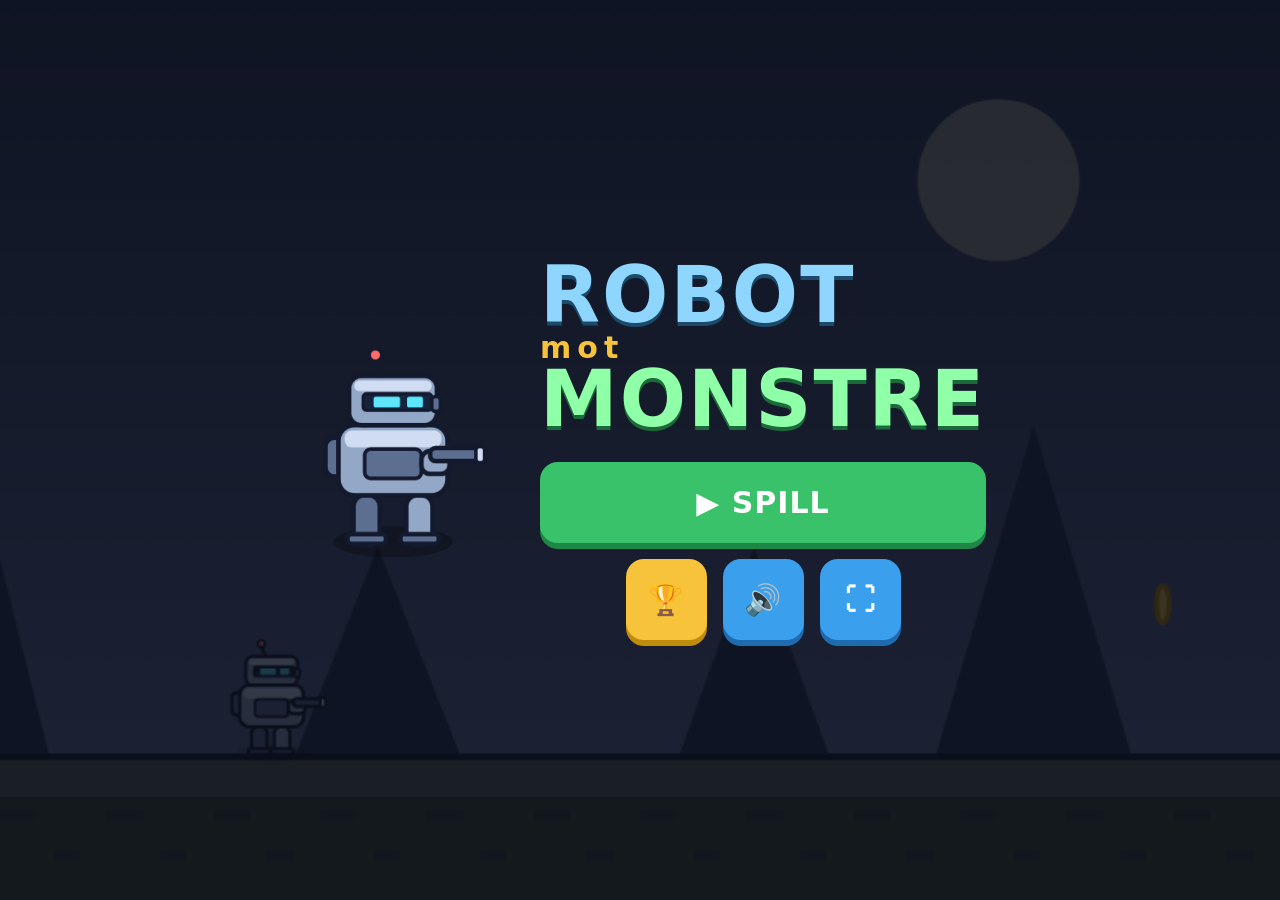
==== index.html @ 59c9d002 "Robot mot Monstre: 2D-sidescroller for nettbrett Et spill for en 6-aaring som saavidt har begynt aa " ====
<!DOCTYPE html>
<html lang="nb">
<head>
<meta charset="utf-8">
<meta name="viewport" content="width=device-width, initial-scale=1, maximum-scale=1, user-scalable=no, viewport-fit=cover">
<meta name="theme-color" content="#0b1020">
<meta name="mobile-web-app-capable" content="yes">
<meta name="apple-mobile-web-app-capable" content="yes">
<meta name="apple-mobile-web-app-status-bar-style" content="black-translucent">
<title>Robot mot Monstre</title>
<link rel="manifest" href="manifest.webmanifest">
<link rel="icon" href="icon.svg" type="image/svg+xml">
<link rel="stylesheet" href="css/style.css">
</head>
<body>
<div id="app">
  <canvas id="game"></canvas>

  <!-- ===== HUD ===== -->
  <div id="hud" class="layer hide">
    <div class="hud-row">
      <div class="hud-box">
        <div id="hearts" class="hearts"></div>
      </div>
      <div class="hud-box coins"><span class="ico">&#129689;</span><span id="coinCount">0</span></div>
      <div class="hud-grow">
        <div class="progress"><div id="progressFill"></div><span class="flag">&#128681;</span></div>
      </div>
      <button id="btnPause" class="icon-btn" aria-label="Pause">&#9208;</button>
    </div>
    <div id="bossWrap" class="bosswrap hide">
      <span class="boss-face" id="bossFace">&#128127;</span>
      <div class="bossbar"><div id="bossFill"></div></div>
    </div>
  </div>

  <!-- ===== TOUCH CONTROLS ===== -->
  <div id="touch" class="layer hide">
    <div class="pad pad-left">
      <button class="tbtn move" data-act="left" aria-label="Venstre">&#9664;</button>
      <button class="tbtn move" data-act="right" aria-label="Hoyre">&#9654;</button>
    </div>
    <div class="pad pad-right">
      <button class="tbtn shoot" data-act="shoot" aria-label="Skyt">&#128165;</button>
      <button class="tbtn jump" data-act="jump" aria-label="Hopp">&#11014;</button>
    </div>
  </div>

  <!-- ===== SCREENS ===== -->
  <div id="screens">

    <section id="scrTitle" class="screen hide">
      <div class="title-wrap">
        <canvas id="titleBot" class="bot-preview" width="240" height="260"></canvas>
        <div class="title-text">
          <h1><span class="t1">ROBOT</span><span class="t2">mot</span><span class="t3">MONSTRE</span></h1>
          <div class="btn-col">
            <button id="btnPlay" class="big-btn green">&#9654; SPILL</button>
            <div class="btn-row">
              <button id="btnScores" class="big-btn small yellow">&#127942;</button>
              <button id="btnSound" class="big-btn small blue">&#128266;</button>
              <button id="btnFull" class="big-btn small blue">&#9974;</button>
            </div>
          </div>
        </div>
      </div>
    </section>

    <section id="scrIntro" class="screen hide center">
      <div class="level-card">
        <div class="lvl-label">NIV&Aring;</div>
        <div id="introNum" class="lvl-num">1</div>
        <div id="introMon" class="lvl-monsters"></div>
      </div>
    </section>

    <section id="scrShop" class="screen hide">
      <div class="shop">
        <div class="shop-head">
          <h2>BUTIKK</h2>
          <div class="hud-box coins big"><span class="ico">&#129689;</span><span id="shopCoins">0</span></div>
        </div>
        <div class="shop-body">
          <div class="shop-bot">
            <canvas id="shopBot" class="bot-preview" width="240" height="280"></canvas>
            <div class="worth"><span class="ico">&#11088;</span><span id="shopWorth">0</span></div>
          </div>
          <div id="shopGrid" class="shop-grid"></div>
        </div>
        <button id="btnShopGo" class="big-btn green wide">&#9654; SPILL</button>
      </div>
    </section>

    <section id="scrWin" class="screen hide center">
      <div class="panel">
        <div class="big-emoji">&#11088;</div>
        <h2 id="winTitle">BRA!</h2>
        <div class="reward"><span class="ico">&#129689;</span><span id="winCoins">0</span></div>
        <button id="btnWinGo" class="big-btn green wide">&#128717; BUTIKK</button>
      </div>
    </section>

    <section id="scrOver" class="screen hide center">
      <div class="panel">
        <div class="big-emoji" id="overEmoji">&#128128;</div>
        <h2 id="overTitle">AU!</h2>
        <div class="worth big"><span class="ico">&#11088;</span><span id="overWorth">0</span></div>
        <div class="name-row">
          <input id="nameInput" maxlength="7" autocomplete="off" spellcheck="false" value="ROBO">
        </div>
        <div class="btn-row">
          <button id="btnAgain" class="big-btn green">&#128260; IGJEN</button>
          <button id="btnHome" class="big-btn yellow">&#127942;</button>
        </div>
      </div>
    </section>

    <section id="scrScores" class="screen hide center">
      <div class="panel wide-panel">
        <h2>&#127942; BESTE</h2>
        <ol id="scoreList" class="score-list"></ol>
        <button id="btnScoresBack" class="big-btn blue wide">&#127968;</button>
      </div>
    </section>

    <section id="scrPause" class="screen hide center">
      <div class="panel">
        <h2>PAUSE</h2>
        <div class="btn-row">
          <button id="btnResume" class="big-btn green">&#9654;</button>
          <button id="btnSound2" class="big-btn blue">&#128266;</button>
          <button id="btnQuit" class="big-btn red">&#127968;</button>
        </div>
      </div>
    </section>

  </div>

  <div id="rotate" class="hide"><div class="rot-ico">&#128260;</div></div>
</div>
<script type="module" src="js/main.js"></script>
</body>
</html>
---- css/style.css ----
/* ===== Robot mot Monstre - stilark ===== */
:root{
  --ink:#141a2e;
  --paper:#f4f7ff;
  --green:#39c26a;
  --green-d:#1f8746;
  --blue:#3aa0ee;
  --blue-d:#1f6bb0;
  --red:#ef4d5a;
  --red-d:#b32734;
  --yellow:#f7c33a;
  --yellow-d:#c08c0d;
  --panel:#1b2340;
  --panel-2:#252f55;
  --btn-h: clamp(54px, 9vh, 82px);
}

*{box-sizing:border-box;}
html,body{
  margin:0;padding:0;height:100%;width:100%;
  overflow:hidden;background:#080c18;color:var(--paper);
  font-family:"Verdana","Trebuchet MS","Segoe UI",system-ui,sans-serif;
  font-weight:700;
  touch-action:none;overscroll-behavior:none;
  -webkit-user-select:none;user-select:none;
  -webkit-tap-highlight-color:transparent;
}
#app{position:fixed;inset:0;overflow:hidden;}
canvas#game{position:absolute;inset:0;width:100%;height:100%;display:block;}

.hide{display:none !important;}
.layer{position:absolute;inset:0;pointer-events:none;}
.layer button{pointer-events:auto;}
/* touch-action arves ikke, saa knappene maa si fra selv at de ikke skal
   starte scrolling/zoom paa nettbrettet. */
button{touch-action:none;-webkit-touch-callout:none;}

/* ===================== HUD ===================== */
#hud{padding:calc(6px + env(safe-area-inset-top)) calc(10px + env(safe-area-inset-right)) 0 calc(10px + env(safe-area-inset-left));}
.hud-row{display:flex;align-items:center;gap:8px;}
.hud-box{
  background:rgba(12,18,38,.62);border:3px solid rgba(255,255,255,.22);
  border-radius:14px;padding:3px 10px;display:flex;align-items:center;gap:6px;
  font-size:clamp(16px,3.2vh,26px);line-height:1.25;
}
.hud-box .ico{font-size:1.05em;}
.hud-box.big{font-size:clamp(20px,4vh,34px);padding:6px 16px;}
.hearts{letter-spacing:1px;font-size:clamp(15px,3vh,25px);white-space:nowrap;}
.hud-grow{flex:1;min-width:40px;}
.progress{
  position:relative;height:clamp(14px,2.4vh,22px);border-radius:999px;
  background:rgba(12,18,38,.62);border:3px solid rgba(255,255,255,.22);
}
#progressFill{height:100%;width:0%;border-radius:999px;background:linear-gradient(90deg,#63e0ff,#39c26a);transition:width .18s linear;}
.progress .flag{position:absolute;right:-4px;top:50%;transform:translateY(-55%);font-size:clamp(14px,2.4vh,22px);}
.icon-btn{
  font-size:clamp(20px,3.6vh,30px);width:clamp(42px,7vh,58px);height:clamp(42px,7vh,58px);
  border-radius:14px;border:3px solid rgba(255,255,255,.25);
  background:rgba(12,18,38,.62);color:var(--paper);cursor:pointer;
}
.bosswrap{display:flex;align-items:center;gap:8px;margin:8px auto 0;max-width:62%;}
.boss-face{font-size:clamp(20px,4vh,34px);}
.bossbar{flex:1;height:clamp(16px,3vh,26px);border-radius:999px;background:rgba(12,18,38,.72);border:3px solid rgba(255,255,255,.3);overflow:hidden;}
#bossFill{height:100%;width:100%;background:linear-gradient(90deg,#ff8a3d,#ef4d5a);transition:width .12s linear;}

/* ===================== TOUCH ===================== */
.pad{position:absolute;bottom:calc(10px + env(safe-area-inset-bottom));display:flex;gap:clamp(10px,2.4vw,26px);align-items:flex-end;}
.pad-left{left:calc(12px + env(safe-area-inset-left));}
.pad-right{right:calc(12px + env(safe-area-inset-right));}
.tbtn{
  width:clamp(74px,15.5vh,124px);height:clamp(74px,15.5vh,124px);
  border-radius:50%;border:5px solid rgba(255,255,255,.45);
  font-size:clamp(28px,6vh,48px);line-height:1;color:#fff;
  display:flex;align-items:center;justify-content:center;
  background:rgba(30,42,78,.55);
  box-shadow:0 6px 0 rgba(0,0,0,.35);
  transition:transform .06s ease, box-shadow .06s ease, background .06s ease;
  cursor:pointer;
}
.tbtn.move{background:rgba(58,160,238,.5);}
.tbtn.jump{background:rgba(57,194,106,.55);}
.tbtn.shoot{background:rgba(239,77,90,.55);width:clamp(84px,17.5vh,140px);height:clamp(84px,17.5vh,140px);}
.tbtn.down{transform:translateY(5px) scale(.95);box-shadow:0 1px 0 rgba(0,0,0,.35);background:rgba(255,255,255,.5);}

/* ===================== SCREENS ===================== */
#screens{position:absolute;inset:0;pointer-events:none;}
.screen{
  position:absolute;inset:0;pointer-events:auto;
  background:rgba(8,12,24,.78);
  display:flex;align-items:center;justify-content:center;
  padding:calc(10px + env(safe-area-inset-top)) 14px calc(10px + env(safe-area-inset-bottom));
  animation:fade .18s ease;
}
@keyframes fade{from{opacity:0}to{opacity:1}}
.screen.center{text-align:center;}

h1,h2{margin:0;}
h2{font-size:clamp(24px,5.6vh,46px);letter-spacing:2px;}

.big-btn{
  font-family:inherit;font-weight:900;color:#fff;cursor:pointer;
  border:none;border-radius:18px;
  font-size:clamp(18px,3.6vh,30px);letter-spacing:1px;
  padding:0 clamp(16px,3vw,32px);height:var(--btn-h);min-width:var(--btn-h);
  background:var(--blue);box-shadow:0 6px 0 var(--blue-d);
  transition:transform .06s ease, box-shadow .06s ease;
  display:inline-flex;align-items:center;justify-content:center;gap:8px;
}
.big-btn:active{transform:translateY(5px);box-shadow:0 1px 0 var(--blue-d);}
.big-btn.green{background:var(--green);box-shadow:0 6px 0 var(--green-d);}
.big-btn.green:active{box-shadow:0 1px 0 var(--green-d);}
.big-btn.red{background:var(--red);box-shadow:0 6px 0 var(--red-d);}
.big-btn.red:active{box-shadow:0 1px 0 var(--red-d);}
.big-btn.yellow{background:var(--yellow);box-shadow:0 6px 0 var(--yellow-d);color:#3a2a00;}
.big-btn.yellow:active{box-shadow:0 1px 0 var(--yellow-d);}
.big-btn.small{padding:0;width:var(--btn-h);}
.big-btn.wide{width:100%;}
.big-btn[disabled]{filter:grayscale(.75) brightness(.7);box-shadow:none;transform:none;}

.btn-col{display:flex;flex-direction:column;gap:clamp(8px,1.8vh,16px);align-items:stretch;}
.btn-row{display:flex;gap:clamp(8px,1.8vw,16px);justify-content:center;}

/* --- Title --- */
.title-wrap{display:flex;align-items:center;gap:clamp(12px,4vw,48px);}
.bot-preview{width:clamp(110px,22vh,220px);height:auto;}
.title-text h1{display:flex;flex-direction:column;line-height:.92;margin-bottom:clamp(10px,3vh,26px);}
.t1{font-size:clamp(34px,9vh,78px);color:#8fd6ff;text-shadow:0 4px 0 #1b4a6b;letter-spacing:2px;}
.t2{font-size:clamp(16px,3.4vh,30px);color:#f7c33a;letter-spacing:6px;margin:2px 0;}
.t3{font-size:clamp(34px,9vh,78px);color:#8fffa8;text-shadow:0 4px 0 #1b6b3a;letter-spacing:2px;}

/* --- Level intro --- */
.level-card{animation:pop .3s ease;}
@keyframes pop{from{transform:scale(.6);opacity:0}to{transform:scale(1);opacity:1}}
.lvl-label{font-size:clamp(18px,4vh,34px);letter-spacing:8px;color:#9fb2dd;}
.lvl-num{font-size:clamp(70px,22vh,190px);line-height:1;color:#f7c33a;text-shadow:0 6px 0 #8a5c00;}
.lvl-monsters{font-size:clamp(26px,6vh,52px);letter-spacing:6px;margin-top:6px;}

/* --- Panels --- */
.panel{
  background:var(--panel);border:5px solid rgba(255,255,255,.18);border-radius:26px;
  padding:clamp(12px,3vh,28px) clamp(16px,4vw,40px);
  display:flex;flex-direction:column;align-items:center;gap:clamp(8px,2vh,18px);
  max-width:92vw;
}
.wide-panel{min-width:min(560px,90vw);}
.big-emoji{font-size:clamp(40px,11vh,92px);line-height:1;}
.reward,.worth{
  display:flex;align-items:center;gap:10px;font-size:clamp(22px,5vh,42px);
  background:var(--panel-2);border-radius:16px;padding:4px 18px;
}
.name-row input{
  font-family:inherit;font-weight:900;text-align:center;letter-spacing:4px;
  font-size:clamp(22px,4.6vh,38px);width:clamp(160px,34vw,280px);
  padding:6px 10px;border-radius:14px;border:4px solid rgba(255,255,255,.25);
  background:#0e1428;color:#fff;text-transform:uppercase;
}

/* --- Score list --- */
.score-list{list-style:none;counter-reset:r;margin:0;padding:0;width:100%;
  max-height:52vh;overflow-y:auto;display:flex;flex-direction:column;gap:6px;}
.score-list li{
  counter-increment:r;display:flex;align-items:center;gap:10px;
  background:var(--panel-2);border-radius:12px;padding:6px 12px;
  font-size:clamp(15px,3vh,26px);
}
.score-list li::before{content:counter(r);width:1.6em;color:#f7c33a;text-align:right;}
.score-list li .nm{flex:1;text-align:left;overflow:hidden;text-overflow:ellipsis;white-space:nowrap;}
.score-list li .lv{opacity:.65;font-size:.8em;}
.score-list li.me{outline:3px solid var(--yellow);}
.score-empty{opacity:.6;font-size:clamp(15px,3vh,24px);}

/* --- Shop --- */
.shop{
  width:min(1100px,96vw);height:100%;
  display:flex;flex-direction:column;gap:clamp(6px,1.4vh,14px);
  justify-content:center;
}
.shop-head{display:flex;align-items:center;justify-content:space-between;}
.shop-head h2{color:#f7c33a;}
.shop-body{display:flex;gap:clamp(8px,2vw,22px);align-items:center;}
.shop-bot{display:flex;flex-direction:column;align-items:center;gap:6px;flex:0 0 auto;}
.shop-bot .worth{font-size:clamp(16px,3.2vh,28px);padding:2px 12px;}
.shop-grid{flex:1;display:grid;grid-template-columns:repeat(3,1fr);gap:clamp(6px,1.4vh,14px);}
.card{
  background:var(--panel);border:4px solid rgba(255,255,255,.14);border-radius:18px;
  padding:clamp(4px,1vh,10px);display:flex;flex-direction:column;align-items:center;gap:4px;
  cursor:pointer;color:#fff;font-family:inherit;font-weight:900;
  transition:transform .06s ease,border-color .1s;
}
.card:active{transform:scale(.97);}
.card.max{border-color:var(--green);}
.card.poor{filter:grayscale(.6) brightness(.72);}
.card .c-ico{font-size:clamp(22px,4.6vh,40px);line-height:1;}
.card .c-name{font-size:clamp(11px,2.1vh,18px);letter-spacing:1px;color:#cfe0ff;}
.card .pips{display:flex;gap:3px;}
.card .pip{width:clamp(8px,1.5vh,13px);height:clamp(8px,1.5vh,13px);border-radius:50%;background:#3b4570;}
.card .pip.on{background:var(--green);box-shadow:0 0 6px var(--green);}
.card .price{
  display:flex;align-items:center;gap:5px;font-size:clamp(13px,2.5vh,22px);
  background:var(--yellow);color:#3a2a00;border-radius:999px;padding:1px 12px;
}
.card.max .price{background:var(--green);color:#03270f;}

/* --- Rotate hint --- */
#rotate{position:absolute;inset:0;background:#080c18;display:flex;align-items:center;justify-content:center;z-index:50;}
.rot-ico{font-size:24vw;animation:spin 2.4s ease-in-out infinite;}
@keyframes spin{0%,100%{transform:rotate(0)}50%{transform:rotate(90deg)}}

@media (max-height:420px){
  :root{--btn-h:48px;}
  .shop-grid{gap:5px;}
}
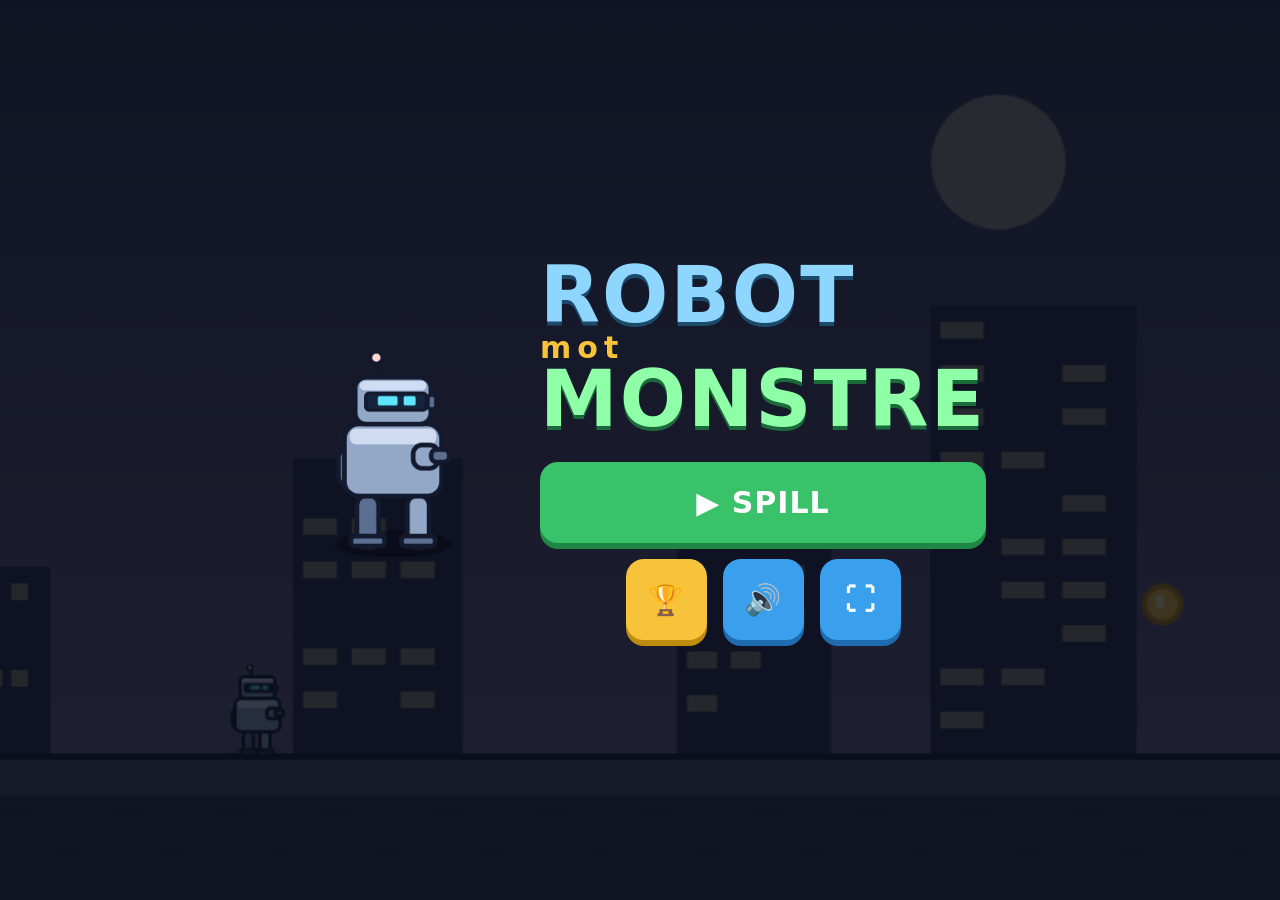
==== commit 8748bfd9: "Styrespak, penere trefflys og plattformer man faktisk naar Treff paa monstre lyste opp en hvit firka" ====
--- a/index.html
+++ b/index.html
@@ -36,10 +36,8 @@
 
   <!-- ===== TOUCH CONTROLS ===== -->
   <div id="touch" class="layer hide">
-    <div class="pad pad-left">
-      <button class="tbtn move" data-act="left" aria-label="Venstre">&#9664;</button>
-      <button class="tbtn move" data-act="right" aria-label="Hoyre">&#9654;</button>
-    </div>
+    <div id="stickZone"></div>
+    <div id="stick"><div id="stickKnob"></div></div>
     <div class="pad pad-right">
       <button class="tbtn shoot" data-act="shoot" aria-label="Skyt">&#128165;</button>
       <button class="tbtn jump" data-act="jump" aria-label="Hopp">&#11014;</button>
--- a/css/style.css
+++ b/css/style.css
@@ -64,9 +64,33 @@
 #bossFill{height:100%;width:100%;background:linear-gradient(90deg,#ff8a3d,#ef4d5a);transition:width .12s linear;}
 
 /* ===================== TOUCH ===================== */
-.pad{position:absolute;bottom:calc(10px + env(safe-area-inset-bottom));display:flex;gap:clamp(10px,2.4vw,26px);align-items:flex-end;}
-.pad-left{left:calc(12px + env(safe-area-inset-left));}
+/* Venstre halvdel er styrespak: legg tommelen hvor som helst, saa dukker
+   spaken opp der. Samme som i Brawl Stars. */
+#stickZone{
+  position:absolute;left:0;bottom:0;width:50%;height:78%;
+  pointer-events:auto;touch-action:none;
+}
+#stick{
+  position:absolute;left:clamp(96px,14vw,170px);bottom:clamp(86px,16vh,150px);
+  width:clamp(130px,25vh,190px);height:clamp(130px,25vh,190px);
+  transform:translate(-50%,50%);
+  border-radius:50%;border:5px solid rgba(255,255,255,.3);
+  background:rgba(30,42,78,.3);
+  pointer-events:none;opacity:.4;transition:opacity .12s ease;
+}
+#stick.on{opacity:.95;transition:none;}
+#stickKnob{
+  position:absolute;left:50%;top:50%;
+  width:46%;height:46%;border-radius:50%;
+  background:rgba(58,160,238,.8);border:4px solid rgba(255,255,255,.6);
+  box-shadow:0 4px 0 rgba(0,0,0,.3);
+  transform:translate(-50%,-50%);
+}
+/* Hopp og skyt staar diagonalt fra hverandre, saa tommelen treffer
+   den ene uten aa dra borti den andre. */
+.pad{position:absolute;bottom:calc(10px + env(safe-area-inset-bottom));display:flex;gap:clamp(14px,3vw,34px);align-items:flex-end;}
 .pad-right{right:calc(12px + env(safe-area-inset-right));}
+.pad-right .shoot{margin-bottom:clamp(44px,9vh,86px);}
 .tbtn{
   width:clamp(74px,15.5vh,124px);height:clamp(74px,15.5vh,124px);
   border-radius:50%;border:5px solid rgba(255,255,255,.45);
@@ -77,7 +101,6 @@
   transition:transform .06s ease, box-shadow .06s ease, background .06s ease;
   cursor:pointer;
 }
-.tbtn.move{background:rgba(58,160,238,.5);}
 .tbtn.jump{background:rgba(57,194,106,.55);}
 .tbtn.shoot{background:rgba(239,77,90,.55);width:clamp(84px,17.5vh,140px);height:clamp(84px,17.5vh,140px);}
 .tbtn.down{transform:translateY(5px) scale(.95);box-shadow:0 1px 0 rgba(0,0,0,.35);background:rgba(255,255,255,.5);}
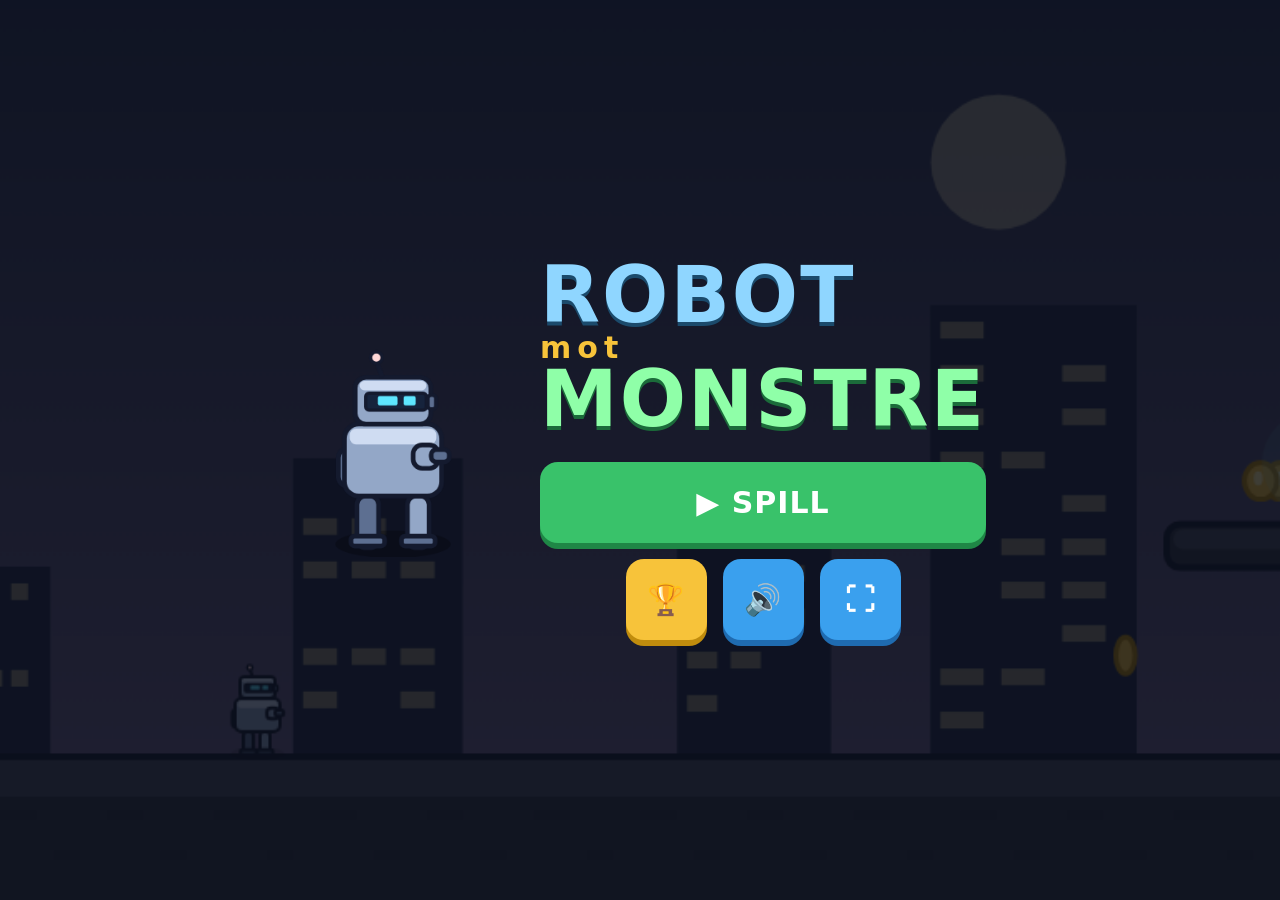
==== commit 2e544eb5: "Helse som skala, snillere foerste sjef og kraftpakker paa plattformene Helsa var tre hjerter, saa tr" ====
--- a/index.html
+++ b/index.html
@@ -19,10 +19,14 @@
   <!-- ===== HUD ===== -->
   <div id="hud" class="layer hide">
     <div class="hud-row">
-      <div class="hud-box">
-        <div id="hearts" class="hearts"></div>
+      <div class="hud-box hpbox">
+        <span class="ico">&#10084;&#65039;</span>
+        <div class="hpbar"><div id="hpFill"></div></div>
+        <span id="hpNum">100</span>
+        <span id="shieldIco" class="shield-ico hide">&#128737;&#65039;</span>
       </div>
       <div class="hud-box coins"><span class="ico">&#129689;</span><span id="coinCount">0</span></div>
+      <div id="boosts" class="boosts"></div>
       <div class="hud-grow">
         <div class="progress"><div id="progressFill"></div><span class="flag">&#128681;</span></div>
       </div>
--- a/css/style.css
+++ b/css/style.css
@@ -45,7 +45,34 @@
 }
 .hud-box .ico{font-size:1.05em;}
 .hud-box.big{font-size:clamp(20px,4vh,34px);padding:6px 16px;}
-.hearts{letter-spacing:1px;font-size:clamp(15px,3vh,25px);white-space:nowrap;}
+/* Helse som skala, ikke tre hjerter */
+.hpbox{gap:8px;}
+.hpbar{
+  width:clamp(92px,17vw,190px);height:clamp(13px,2.3vh,21px);
+  border-radius:999px;background:rgba(0,0,0,.45);
+  border:2px solid rgba(255,255,255,.22);overflow:hidden;
+}
+#hpFill{
+  height:100%;width:100%;border-radius:999px;
+  background:linear-gradient(90deg,#63e08a,#39c26a);
+  transition:width .16s ease, background .3s ease;
+}
+#hpFill.mid{background:linear-gradient(90deg,#ffd93d,#f0a63c);}
+#hpFill.low{background:linear-gradient(90deg,#ff8a8a,#ef4d5a);}
+#hpNum{font-variant-numeric:tabular-nums;min-width:2.4em;text-align:right;
+  font-size:clamp(13px,2.5vh,21px);}
+.shield-ico{font-size:1em;}
+
+/* Aktive kraftpakker */
+.boosts{display:flex;gap:6px;}
+.boost{
+  display:flex;flex-direction:column;align-items:center;gap:3px;
+  background:rgba(12,18,38,.62);border:3px solid rgba(255,255,255,.22);
+  border-radius:12px;padding:2px 7px 4px;
+}
+.boost span{font-size:clamp(15px,2.9vh,24px);line-height:1;}
+.boost i{display:block;height:4px;width:clamp(22px,4vw,40px);border-radius:999px;
+  background:#f7c33a;transition:width .1s linear;}
 .hud-grow{flex:1;min-width:40px;}
 .progress{
   position:relative;height:clamp(14px,2.4vh,22px);border-radius:999px;
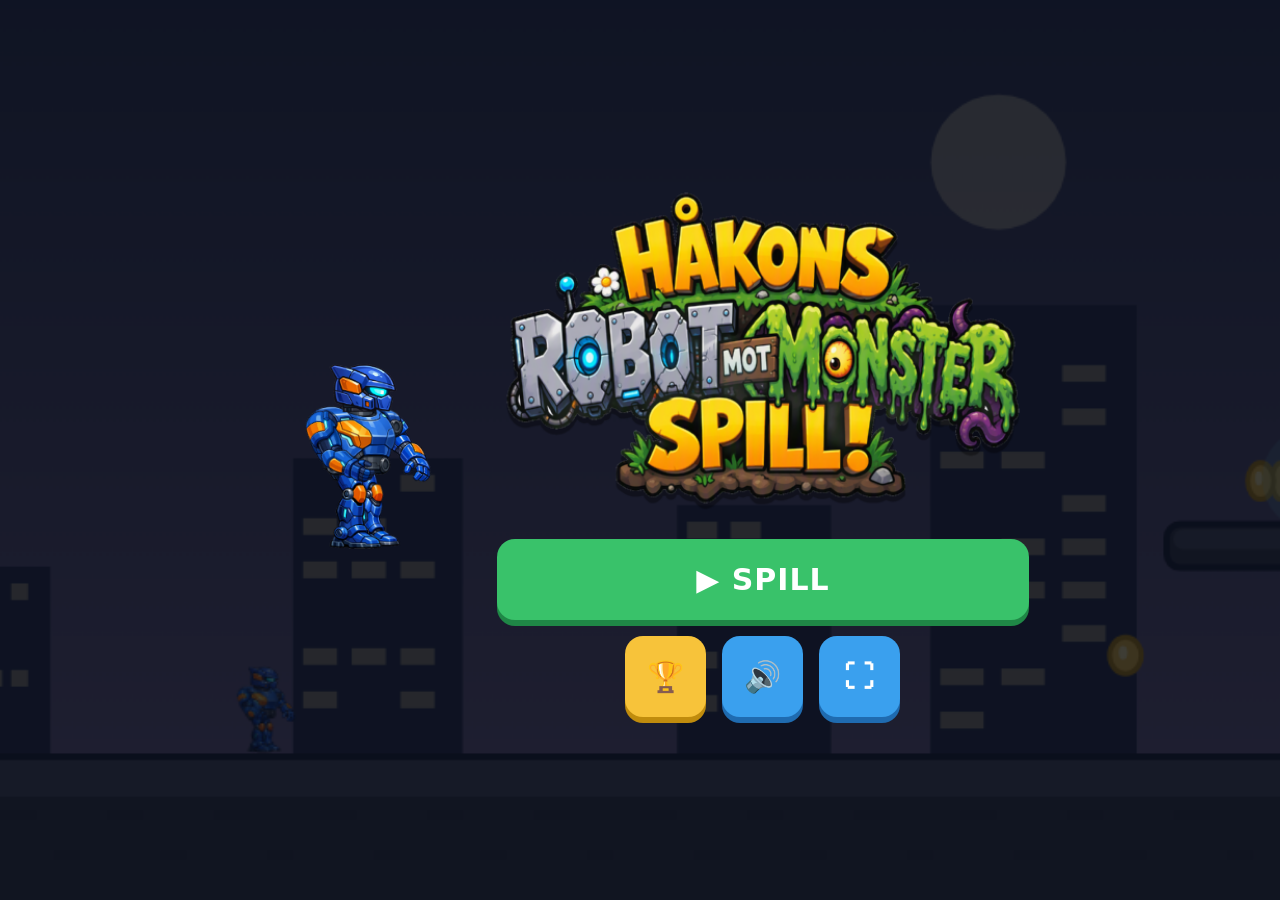
==== commit 6babad9a: "Ny logo paa startskjermen art/grafikk/logo.png vises i stedet for tekstoverskriften. Mangler bildet," ====
--- a/index.html
+++ b/index.html
@@ -55,7 +55,9 @@
       <div class="title-wrap">
         <canvas id="titleBot" class="bot-preview" width="240" height="260"></canvas>
         <div class="title-text">
-          <h1><span class="t1">ROBOT</span><span class="t2">mot</span><span class="t3">MONSTRE</span></h1>
+          <h1 id="tittel"><img class="logo" src="art/grafikk/logo.png" alt="H&aring;kons Robot mot Monster Spill!"
+              onerror="document.getElementById('tittel').classList.add('uten-logo')"><span
+              class="t1">ROBOT</span><span class="t2">mot</span><span class="t3">MONSTRE</span></h1>
           <div class="btn-col">
             <button id="btnPlay" class="big-btn green">&#9654; SPILL</button>
             <div class="btn-row">
--- a/css/style.css
+++ b/css/style.css
@@ -177,6 +177,11 @@
 .t1{font-size:clamp(34px,9vh,78px);color:#8fd6ff;text-shadow:0 4px 0 #1b4a6b;letter-spacing:2px;}
 .t2{font-size:clamp(16px,3.4vh,30px);color:#f7c33a;letter-spacing:6px;margin:2px 0;}
 .t3{font-size:clamp(34px,9vh,78px);color:#8fffa8;text-shadow:0 4px 0 #1b6b3a;letter-spacing:2px;}
+/* Logoen (art/grafikk/logo.png). Mangler den, vises teksten over i stedet. */
+.logo{display:block;height:clamp(120px,38vh,330px);width:auto;max-width:min(62vw,560px);object-fit:contain;
+      filter:drop-shadow(0 6px 0 rgba(0,0,0,.35));align-self:center;}
+#tittel:not(.uten-logo) .t1,#tittel:not(.uten-logo) .t2,#tittel:not(.uten-logo) .t3{display:none;}
+#tittel.uten-logo .logo{display:none;}
 
 /* --- Level intro --- */
 .level-card{animation:pop .3s ease;}
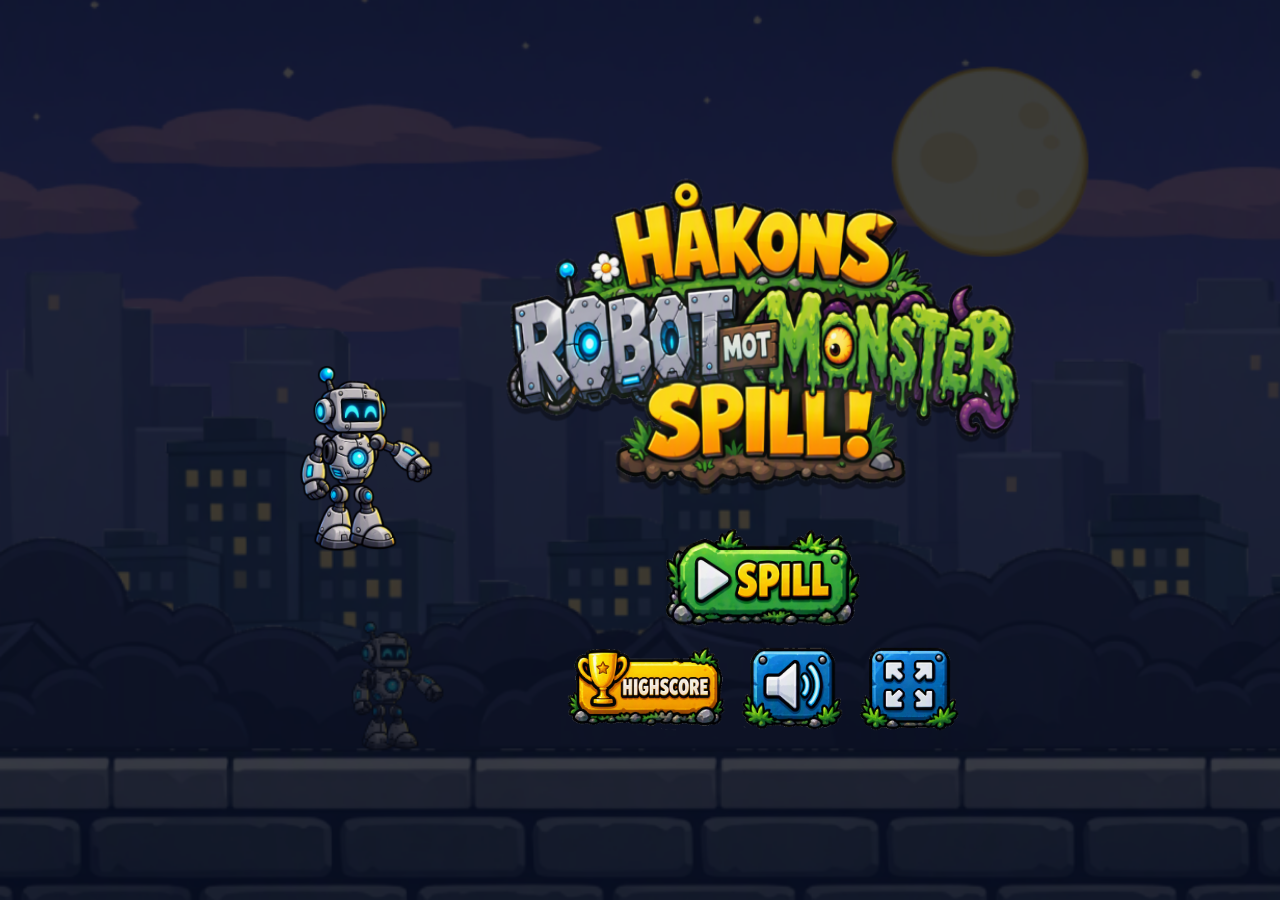
==== commit a6f607be: "Ny robot, egne bakgrunner, effekter, bildefont og knapper Spillet: - Kameraet er zoomet inn, saa fig" ====
--- a/index.html
+++ b/index.html
@@ -30,7 +30,7 @@
       <div class="hud-grow">
         <div class="progress"><div id="progressFill"></div><span class="flag">&#128681;</span></div>
       </div>
-      <button id="btnPause" class="icon-btn" aria-label="Pause">&#9208;</button>
+      <button id="btnPause" class="icon-btn bildeknapp" aria-label="Pause">&#9208;</button>
     </div>
     <div id="bossWrap" class="bosswrap hide">
       <span class="boss-face" id="bossFace">&#128127;</span>
@@ -43,6 +43,9 @@
     <div id="stickZone"></div>
     <div id="stick"><div id="stickKnob"></div></div>
     <div class="pad pad-right">
+      <!-- hammer og jetpakke vises foerst naar de er kjoept i butikken -->
+      <button id="btnHammer" class="tbtn hammer hide" data-act="hammer" aria-label="Hammer">&#128296;<i class="klar"></i></button>
+      <button id="btnJet" class="tbtn jet hide" data-act="jet" aria-label="Jetpakke">&#128640;<i class="tank"><b></b></i></button>
       <button class="tbtn shoot" data-act="shoot" aria-label="Skyt">&#128165;</button>
       <button class="tbtn jump" data-act="jump" aria-label="Hopp">&#11014;</button>
     </div>
@@ -59,11 +62,11 @@
               onerror="document.getElementById('tittel').classList.add('uten-logo')"><span
               class="t1">ROBOT</span><span class="t2">mot</span><span class="t3">MONSTRE</span></h1>
           <div class="btn-col">
-            <button id="btnPlay" class="big-btn green">&#9654; SPILL</button>
+            <button id="btnPlay" class="big-btn green bildeknapp" aria-label="Spill">&#9654; SPILL</button>
             <div class="btn-row">
-              <button id="btnScores" class="big-btn small yellow">&#127942;</button>
-              <button id="btnSound" class="big-btn small blue">&#128266;</button>
-              <button id="btnFull" class="big-btn small blue">&#9974;</button>
+              <button id="btnScores" class="big-btn small yellow bildeknapp" aria-label="Highscore">&#127942;</button>
+              <button id="btnSound" class="big-btn small blue bildeknapp" aria-label="Lyd">&#128266;</button>
+              <button id="btnFull" class="big-btn small blue bildeknapp" aria-label="Fullskjerm">&#9974;</button>
             </div>
           </div>
         </div>
@@ -72,7 +75,7 @@
 
     <section id="scrIntro" class="screen hide center">
       <div class="level-card">
-        <div class="lvl-label">NIV&Aring;</div>
+        <div class="lvl-label" data-tekst="NIVÅ">NIV&Aring;</div>
         <div id="introNum" class="lvl-num">1</div>
         <div id="introMon" class="lvl-monsters"></div>
       </div>
@@ -81,7 +84,7 @@
     <section id="scrShop" class="screen hide">
       <div class="shop">
         <div class="shop-head">
-          <h2>BUTIKK</h2>
+          <h2 data-tekst="BUTIKK">BUTIKK</h2>
           <div class="hud-box coins big"><span class="ico">&#129689;</span><span id="shopCoins">0</span></div>
         </div>
         <div class="shop-body">
@@ -91,49 +94,49 @@
           </div>
           <div id="shopGrid" class="shop-grid"></div>
         </div>
-        <button id="btnShopGo" class="big-btn green wide">&#9654; SPILL</button>
+        <button id="btnShopGo" class="big-btn green wide bildeknapp" aria-label="Spill">&#9654; SPILL</button>
       </div>
     </section>
 
     <section id="scrWin" class="screen hide center">
       <div class="panel">
-        <div class="big-emoji">&#11088;</div>
+        <div class="big-emoji bildeikon stjerne">&#11088;</div>
         <h2 id="winTitle">BRA!</h2>
         <div class="reward"><span class="ico">&#129689;</span><span id="winCoins">0</span></div>
-        <button id="btnWinGo" class="big-btn green wide">&#128717; BUTIKK</button>
+        <button id="btnWinGo" class="big-btn green wide"><span class="ico">&#128717;</span> <span data-tekst="BUTIKK">BUTIKK</span></button>
       </div>
     </section>
 
     <section id="scrOver" class="screen hide center">
       <div class="panel">
-        <div class="big-emoji" id="overEmoji">&#128128;</div>
+        <div class="big-emoji bildeikon" id="overEmoji">&#128128;</div>
         <h2 id="overTitle">AU!</h2>
         <div class="worth big"><span class="ico">&#11088;</span><span id="overWorth">0</span></div>
         <div class="name-row">
           <input id="nameInput" maxlength="7" autocomplete="off" spellcheck="false" value="ROBO">
         </div>
         <div class="btn-row">
-          <button id="btnAgain" class="big-btn green">&#128260; IGJEN</button>
-          <button id="btnHome" class="big-btn yellow">&#127942;</button>
+          <button id="btnAgain" class="big-btn green bildeknapp" aria-label="Igjen">&#128260; IGJEN</button>
+          <button id="btnHome" class="big-btn yellow bildeknapp" aria-label="Highscore">&#127942;</button>
         </div>
       </div>
     </section>
 
     <section id="scrScores" class="screen hide center">
       <div class="panel wide-panel">
-        <h2>&#127942; BESTE</h2>
+        <h2>&#127942; <span data-tekst="BESTE">BESTE</span></h2>
         <ol id="scoreList" class="score-list"></ol>
-        <button id="btnScoresBack" class="big-btn blue wide">&#127968;</button>
+        <button id="btnScoresBack" class="big-btn blue wide bildeknapp" aria-label="Hjem">&#127968;</button>
       </div>
     </section>
 
     <section id="scrPause" class="screen hide center">
       <div class="panel">
-        <h2>PAUSE</h2>
+        <h2 data-tekst="PAUSE">PAUSE</h2>
         <div class="btn-row">
-          <button id="btnResume" class="big-btn green">&#9654;</button>
-          <button id="btnSound2" class="big-btn blue">&#128266;</button>
-          <button id="btnQuit" class="big-btn red">&#127968;</button>
+          <button id="btnResume" class="big-btn green bildeknapp" aria-label="Fortsett">&#9654;</button>
+          <button id="btnSound2" class="big-btn blue bildeknapp" aria-label="Lyd">&#128266;</button>
+          <button id="btnQuit" class="big-btn red bildeknapp" aria-label="Hjem">&#127968;</button>
         </div>
       </div>
     </section>
--- a/css/style.css
+++ b/css/style.css
@@ -116,8 +116,13 @@
 /* Hopp og skyt staar diagonalt fra hverandre, saa tommelen treffer
    den ene uten aa dra borti den andre. */
 .pad{position:absolute;bottom:calc(10px + env(safe-area-inset-bottom));display:flex;gap:clamp(14px,3vw,34px);align-items:flex-end;}
-.pad-right{right:calc(12px + env(safe-area-inset-right));}
-.pad-right .shoot{margin-bottom:clamp(44px,9vh,86px);}
+.pad-right{right:calc(12px + env(safe-area-inset-right));
+  display:grid;grid-template-areas:"hammer jet" "shoot jump";
+  column-gap:clamp(14px,3vw,34px);row-gap:clamp(8px,2vh,18px);align-items:end;justify-items:center;}
+.pad-right .shoot{grid-area:shoot;margin-bottom:clamp(44px,9vh,86px);}
+.pad-right .jump{grid-area:jump;}
+.pad-right .hammer{grid-area:hammer;}
+.pad-right .jet{grid-area:jet;}
 .tbtn{
   width:clamp(74px,15.5vh,124px);height:clamp(74px,15.5vh,124px);
   border-radius:50%;border:5px solid rgba(255,255,255,.45);
@@ -131,6 +136,23 @@
 .tbtn.jump{background:rgba(57,194,106,.55);}
 .tbtn.shoot{background:rgba(239,77,90,.55);width:clamp(84px,17.5vh,140px);height:clamp(84px,17.5vh,140px);}
 .tbtn.down{transform:translateY(5px) scale(.95);box-shadow:0 1px 0 rgba(0,0,0,.35);background:rgba(255,255,255,.5);}
+
+/* Hammer og jetpakke - litt mindre enn hopp og skyt, rett over dem */
+.tbtn.hammer,.tbtn.jet{position:relative;width:clamp(62px,13vh,104px);height:clamp(62px,13vh,104px);font-size:clamp(24px,5vh,40px);}
+.tbtn.hammer{background:rgba(240,166,60,.55);overflow:hidden;}
+.tbtn.jet{background:rgba(58,160,238,.55);}
+/* hammeren fylles opp nedenfra mens den lader, og blir helt lys naar den er klar */
+.tbtn.hammer .klar{position:absolute;left:0;right:0;bottom:0;height:calc(var(--klar,1) * 100%);
+  background:rgba(255,224,102,.35);pointer-events:none;}
+.tbtn.hammer.venter{opacity:.6;}
+/* tanken ved siden av jetknappen: gul naar den er full, roed naar den er nesten tom */
+.tbtn.jet .tank{position:absolute;left:clamp(-20px,-2.2vh,-14px);bottom:10%;width:clamp(10px,1.6vh,14px);height:80%;
+  border-radius:8px;background:rgba(12,18,38,.72);border:2px solid rgba(255,255,255,.6);overflow:hidden;pointer-events:none;}
+.tbtn.jet .tank b{position:absolute;left:0;right:0;bottom:0;height:calc(var(--tank,1) * 100%);
+  background:linear-gradient(#ffe066,#ff8a1e);}
+.tbtn.jet.lav .tank b{background:#ef4d5a;}
+.tbtn.jet.flyr{background:rgba(255,179,71,.7);}
+.tbtn.jet.tom{opacity:.55;}
 
 /* ===================== SCREENS ===================== */
 #screens{position:absolute;inset:0;pointer-events:none;}
@@ -183,6 +205,64 @@
 #tittel:not(.uten-logo) .t1,#tittel:not(.uten-logo) .t2,#tittel:not(.uten-logo) .t3{display:none;}
 #tittel.uten-logo .logo{display:none;}
 
+/* Knappene paa startskjermen med egne bilder (art/grafikk/knapp-*.png).
+   main.js setter .knappebilder paa <html> foerst naar bildene er lastet,
+   ellers ser knappene ut som foer. */
+.knappebilder .bildeknapp{background:transparent center/contain no-repeat;box-shadow:none;border-radius:0;
+  color:transparent;font-size:0;padding:0;min-width:0;}
+.knappebilder .bildeknapp:active{transform:translateY(3px);box-shadow:none;}
+.knappebilder #btnPlay{background-image:url(../art/grafikk/knapp-spill.png);
+  height:calc(var(--btn-h) * 1.3);width:calc(var(--btn-h) * 1.3 * 1.87);align-self:center;}
+.knappebilder #btnPlay:active{background-image:url(../art/grafikk/knapp-spill-trykk.png);}
+.knappebilder #btnScores{background-image:url(../art/grafikk/knapp-highscore.png);
+  height:calc(var(--btn-h) * 1.05);width:calc(var(--btn-h) * 1.05 * 1.86);}
+.knappebilder #btnScores:active{background-image:url(../art/grafikk/knapp-highscore-trykk.png);}
+.knappebilder #btnSound{background-image:url(../art/grafikk/knapp-lyd.png);
+  height:calc(var(--btn-h) * 1.05);width:calc(var(--btn-h) * 1.05 * 1.2);}
+.knappebilder #btnSound:active{background-image:url(../art/grafikk/knapp-lyd-trykk.png);}
+.knappebilder #btnSound.av{background-image:url(../art/grafikk/knapp-lyd-av.png);}
+.knappebilder #btnFull{background-image:url(../art/grafikk/knapp-fullskjerm.png);
+  height:calc(var(--btn-h) * 1.05);width:calc(var(--btn-h) * 1.05 * 1.18);}
+.knappebilder #btnFull:active{background-image:url(../art/grafikk/knapp-fullskjerm-trykk.png);}
+/* samme knapper paa de andre skjermene */
+.knappebilder #btnShopGo{background-image:url(../art/grafikk/knapp-spill.png);
+  height:calc(var(--btn-h) * 1.25);width:calc(var(--btn-h) * 1.25 * 1.87);align-self:center;}
+.knappebilder #btnShopGo:active{background-image:url(../art/grafikk/knapp-spill-trykk.png);}
+.knappebilder #btnResume{background-image:url(../art/grafikk/knapp-fortsett.png);height:calc(var(--btn-h) * 1.2);width:calc(var(--btn-h) * 1.2 * 1.29);}
+.knappebilder #btnResume:active{background-image:url(../art/grafikk/knapp-fortsett-trykk.png);}
+.knappebilder #btnSound2{background-image:url(../art/grafikk/knapp-lyd.png);height:calc(var(--btn-h) * 1.2);width:calc(var(--btn-h) * 1.2 * 1.2);}
+.knappebilder #btnSound2:active{background-image:url(../art/grafikk/knapp-lyd-trykk.png);}
+.knappebilder #btnSound2.av{background-image:url(../art/grafikk/knapp-lyd-av.png);}
+.knappebilder #btnQuit,.knappebilder #btnScoresBack{background-image:url(../art/grafikk/knapp-hjem.png);
+  height:calc(var(--btn-h) * 1.2);width:calc(var(--btn-h) * 1.2 * 1.28);align-self:center;}
+.knappebilder #btnQuit:active,.knappebilder #btnScoresBack:active{background-image:url(../art/grafikk/knapp-hjem-trykk.png);}
+.knappebilder #btnAgain{background-image:url(../art/grafikk/knapp-igjen.png);height:calc(var(--btn-h) * 1.2);width:calc(var(--btn-h) * 1.2 * 1.06);}
+.knappebilder #btnHome{background-image:url(../art/grafikk/knapp-highscore.png);height:calc(var(--btn-h) * 1.05);width:calc(var(--btn-h) * 1.05 * 1.86);}
+.knappebilder #btnHome:active{background-image:url(../art/grafikk/knapp-highscore-trykk.png);}
+.knappebilder #btnPause{background-image:url(../art/grafikk/knapp-pause.png);background-color:transparent;border:none;
+  width:clamp(48px,8.2vh,66px);height:clamp(44px,7.5vh,60px);}
+/* ikoner i stedet for emoji: stjernen naar du vinner, hodeskallen naar du taper */
+.knappebilder .bildeikon{background:center/contain no-repeat;color:transparent;
+  width:clamp(64px,16vh,120px);height:clamp(60px,15vh,112px);margin:0 auto;}
+.knappebilder .bildeikon.stjerne{background-image:url(../art/grafikk/ikon-stjerne.png);}
+.knappebilder .bildeikon.hodeskalle{background-image:url(../art/grafikk/ikon-hodeskalle.png);}
+/* Vinduene faar en ramme bygd av delene i art/grafikk/ramme/ (js/ramme.js).
+   --ramme er hvor tykk steinkanten blir. Til delene er lastet ser vinduet ut som foer. */
+.panel{--ramme:clamp(16px,3.4vh,26px);}
+.panel.med-ramme{position:relative;isolation:isolate;background:none;border:none;box-shadow:none;
+  padding:calc(var(--ramme) + clamp(8px,1.8vh,16px)) calc(var(--ramme) + clamp(12px,2.4vw,24px));}
+.ramme-lerret{position:absolute;z-index:-1;pointer-events:none;}
+
+/* bildefonten (js/skrift.js): hver bokstav er et lite utsnitt av art/font/spillfont.png */
+.skrift{white-space:nowrap;}
+.skrift-tegn{display:inline-block;vertical-align:baseline;background-repeat:no-repeat;}
+.skrift-rom{display:inline-block;}
+.skrift-mangler{font-weight:900;}
+
+/* navnefeltet kan ikke bruke bildefonten - der brukes den vanlige fonten */
+@font-face{font-family:'Spillfont';src:url(../art/font/Spillfont.ttf) format('truetype');font-display:swap;}
+#nameInput{font-family:'Spillfont',Verdana,sans-serif;}
+
 /* --- Level intro --- */
 .level-card{animation:pop .3s ease;}
 @keyframes pop{from{transform:scale(.6);opacity:0}to{transform:scale(1);opacity:1}}
